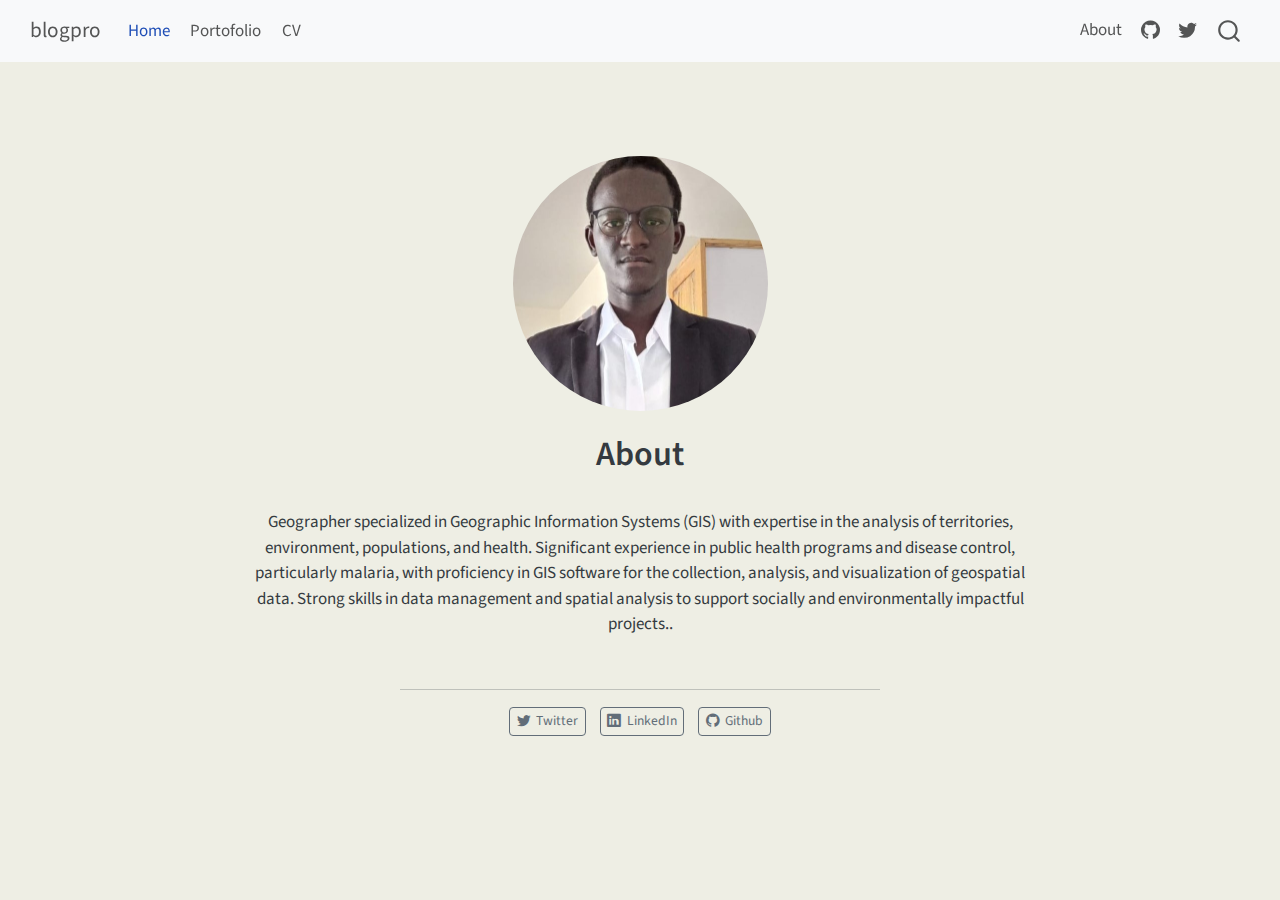
==== docs/index.html @ 7d2048d3 "update gitnore" ====
<!DOCTYPE html>
<html xmlns="http://www.w3.org/1999/xhtml" lang="en" xml:lang="en"><head>

<meta charset="utf-8">
<meta name="generator" content="quarto-1.4.555">

<meta name="viewport" content="width=device-width, initial-scale=1.0, user-scalable=yes">


<title>blogpro - About</title>
<style>
code{white-space: pre-wrap;}
span.smallcaps{font-variant: small-caps;}
div.columns{display: flex; gap: min(4vw, 1.5em);}
div.column{flex: auto; overflow-x: auto;}
div.hanging-indent{margin-left: 1.5em; text-indent: -1.5em;}
ul.task-list{list-style: none;}
ul.task-list li input[type="checkbox"] {
  width: 0.8em;
  margin: 0 0.8em 0.2em -1em; /* quarto-specific, see https://github.com/quarto-dev/quarto-cli/issues/4556 */ 
  vertical-align: middle;
}
</style>


<script src="site_libs/quarto-nav/quarto-nav.js"></script>
<script src="site_libs/quarto-nav/headroom.min.js"></script>
<script src="site_libs/clipboard/clipboard.min.js"></script>
<script src="site_libs/quarto-search/autocomplete.umd.js"></script>
<script src="site_libs/quarto-search/fuse.min.js"></script>
<script src="site_libs/quarto-search/quarto-search.js"></script>
<meta name="quarto:offset" content="./">
<script src="site_libs/quarto-html/quarto.js"></script>
<script src="site_libs/quarto-html/popper.min.js"></script>
<script src="site_libs/quarto-html/tippy.umd.min.js"></script>
<link href="site_libs/quarto-html/tippy.css" rel="stylesheet">
<link href="site_libs/quarto-html/quarto-syntax-highlighting.css" rel="stylesheet" id="quarto-text-highlighting-styles">
<script src="site_libs/bootstrap/bootstrap.min.js"></script>
<link href="site_libs/bootstrap/bootstrap-icons.css" rel="stylesheet">
<link href="site_libs/bootstrap/bootstrap.min.css" rel="stylesheet" id="quarto-bootstrap" data-mode="light">
<script id="quarto-search-options" type="application/json">{
  "location": "navbar",
  "copy-button": false,
  "collapse-after": 3,
  "panel-placement": "end",
  "type": "overlay",
  "limit": 50,
  "keyboard-shortcut": [
    "f",
    "/",
    "s"
  ],
  "show-item-context": false,
  "language": {
    "search-no-results-text": "No results",
    "search-matching-documents-text": "matching documents",
    "search-copy-link-title": "Copy link to search",
    "search-hide-matches-text": "Hide additional matches",
    "search-more-match-text": "more match in this document",
    "search-more-matches-text": "more matches in this document",
    "search-clear-button-title": "Clear",
    "search-text-placeholder": "",
    "search-detached-cancel-button-title": "Cancel",
    "search-submit-button-title": "Submit",
    "search-label": "Search"
  }
}</script>


<link rel="stylesheet" href="styles.css">
</head>

<body class="nav-fixed fullcontent">

<div id="quarto-search-results"></div>
  <header id="quarto-header" class="headroom fixed-top">
    <nav class="navbar navbar-expand-lg " data-bs-theme="dark">
      <div class="navbar-container container-fluid">
      <div class="navbar-brand-container mx-auto">
    <a class="navbar-brand" href="./index.html">
    <span class="navbar-title">blogpro</span>
    </a>
  </div>
            <div id="quarto-search" class="" title="Search"></div>
          <button class="navbar-toggler" type="button" data-bs-toggle="collapse" data-bs-target="#navbarCollapse" aria-controls="navbarCollapse" aria-expanded="false" aria-label="Toggle navigation" onclick="if (window.quartoToggleHeadroom) { window.quartoToggleHeadroom(); }">
  <span class="navbar-toggler-icon"></span>
</button>
          <div class="collapse navbar-collapse" id="navbarCollapse">
            <ul class="navbar-nav navbar-nav-scroll me-auto">
  <li class="nav-item">
    <a class="nav-link active" href="./index.html" aria-current="page"> 
<span class="menu-text">Home</span></a>
  </li>  
  <li class="nav-item">
    <a class="nav-link" href="./portofolio.html"> 
<span class="menu-text">Portofolio</span></a>
  </li>  
  <li class="nav-item">
    <a class="nav-link" href="./cv.html"> 
<span class="menu-text">CV</span></a>
  </li>  
</ul>
            <ul class="navbar-nav navbar-nav-scroll ms-auto">
  <li class="nav-item">
    <a class="nav-link" href="./about.html"> 
<span class="menu-text">About</span></a>
  </li>  
  <li class="nav-item compact">
    <a class="nav-link" href="https://github.com/"> <i class="bi bi-github" role="img">
</i> 
<span class="menu-text"></span></a>
  </li>  
  <li class="nav-item compact">
    <a class="nav-link" href="https://twitter.com"> <i class="bi bi-twitter" role="img">
</i> 
<span class="menu-text"></span></a>
  </li>  
</ul>
          </div> <!-- /navcollapse -->
          <div class="quarto-navbar-tools">
</div>
      </div> <!-- /container-fluid -->
    </nav>
</header>
<!-- content -->
<div id="quarto-content" class="quarto-container page-columns page-rows-contents page-layout-article page-navbar">
<!-- sidebar -->
<!-- margin-sidebar -->
    
<!-- main -->
<div class="quarto-about-jolla content">
  <img src="SILF_.jpg" class="about-image
  round " style="height: 15em; width: 15em;">
 <header id="title-block-header" class="quarto-title-block default">
<div class="quarto-title">
<h1 class="title">About</h1>
</div>
<div class="quarto-title-meta">
  </div>
</header><main class="content" id="quarto-document-content">
<p>Geographer specialized in Geographic Information Systems (GIS) with expertise in the analysis of territories, environment, populations, and health. Significant experience in public health programs and disease control, particularly malaria, with proficiency in GIS software for the collection, analysis, and visualization of geospatial data. Strong skills in data management and spatial analysis to support socially and environmentally impactful projects..</p>


</main> 
  <hr class="about-sep">
   <div class="about-links">
  <a href="https://twitter.com" class="about-link" rel="" target="">
    <i class="bi bi-twitter"></i>
     <span class="about-link-text">Twitter</span>
  </a>
  <a href="https://linkedin.com" class="about-link" rel="" target="">
    <i class="bi bi-linkedin"></i>
     <span class="about-link-text">LinkedIn</span>
  </a>
  <a href="https://github.com" class="about-link" rel="" target="">
    <i class="bi bi-github"></i>
     <span class="about-link-text">Github</span>
  </a>
</div>
</div>
 <!-- /main -->
<script id="quarto-html-after-body" type="application/javascript">
window.document.addEventListener("DOMContentLoaded", function (event) {
  const toggleBodyColorMode = (bsSheetEl) => {
    const mode = bsSheetEl.getAttribute("data-mode");
    const bodyEl = window.document.querySelector("body");
    if (mode === "dark") {
      bodyEl.classList.add("quarto-dark");
      bodyEl.classList.remove("quarto-light");
    } else {
      bodyEl.classList.add("quarto-light");
      bodyEl.classList.remove("quarto-dark");
    }
  }
  const toggleBodyColorPrimary = () => {
    const bsSheetEl = window.document.querySelector("link#quarto-bootstrap");
    if (bsSheetEl) {
      toggleBodyColorMode(bsSheetEl);
    }
  }
  toggleBodyColorPrimary();  
  const isCodeAnnotation = (el) => {
    for (const clz of el.classList) {
      if (clz.startsWith('code-annotation-')) {                     
        return true;
      }
    }
    return false;
  }
  const clipboard = new window.ClipboardJS('.code-copy-button', {
    text: function(trigger) {
      const codeEl = trigger.previousElementSibling.cloneNode(true);
      for (const childEl of codeEl.children) {
        if (isCodeAnnotation(childEl)) {
          childEl.remove();
        }
      }
      return codeEl.innerText;
    }
  });
  clipboard.on('success', function(e) {
    // button target
    const button = e.trigger;
    // don't keep focus
    button.blur();
    // flash "checked"
    button.classList.add('code-copy-button-checked');
    var currentTitle = button.getAttribute("title");
    button.setAttribute("title", "Copied!");
    let tooltip;
    if (window.bootstrap) {
      button.setAttribute("data-bs-toggle", "tooltip");
      button.setAttribute("data-bs-placement", "left");
      button.setAttribute("data-bs-title", "Copied!");
      tooltip = new bootstrap.Tooltip(button, 
        { trigger: "manual", 
          customClass: "code-copy-button-tooltip",
          offset: [0, -8]});
      tooltip.show();    
    }
    setTimeout(function() {
      if (tooltip) {
        tooltip.hide();
        button.removeAttribute("data-bs-title");
        button.removeAttribute("data-bs-toggle");
        button.removeAttribute("data-bs-placement");
      }
      button.setAttribute("title", currentTitle);
      button.classList.remove('code-copy-button-checked');
    }, 1000);
    // clear code selection
    e.clearSelection();
  });
    var localhostRegex = new RegExp(/^(?:http|https):\/\/localhost\:?[0-9]*\//);
    var mailtoRegex = new RegExp(/^mailto:/);
      var filterRegex = new RegExp('/' + window.location.host + '/');
    var isInternal = (href) => {
        return filterRegex.test(href) || localhostRegex.test(href) || mailtoRegex.test(href);
    }
    // Inspect non-navigation links and adorn them if external
 	var links = window.document.querySelectorAll('a[href]:not(.nav-link):not(.navbar-brand):not(.toc-action):not(.sidebar-link):not(.sidebar-item-toggle):not(.pagination-link):not(.no-external):not([aria-hidden]):not(.dropdown-item):not(.quarto-navigation-tool)');
    for (var i=0; i<links.length; i++) {
      const link = links[i];
      if (!isInternal(link.href)) {
        // undo the damage that might have been done by quarto-nav.js in the case of
        // links that we want to consider external
        if (link.dataset.originalHref !== undefined) {
          link.href = link.dataset.originalHref;
        }
      }
    }
  function tippyHover(el, contentFn, onTriggerFn, onUntriggerFn) {
    const config = {
      allowHTML: true,
      maxWidth: 500,
      delay: 100,
      arrow: false,
      appendTo: function(el) {
          return el.parentElement;
      },
      interactive: true,
      interactiveBorder: 10,
      theme: 'quarto',
      placement: 'bottom-start',
    };
    if (contentFn) {
      config.content = contentFn;
    }
    if (onTriggerFn) {
      config.onTrigger = onTriggerFn;
    }
    if (onUntriggerFn) {
      config.onUntrigger = onUntriggerFn;
    }
    window.tippy(el, config); 
  }
  const noterefs = window.document.querySelectorAll('a[role="doc-noteref"]');
  for (var i=0; i<noterefs.length; i++) {
    const ref = noterefs[i];
    tippyHover(ref, function() {
      // use id or data attribute instead here
      let href = ref.getAttribute('data-footnote-href') || ref.getAttribute('href');
      try { href = new URL(href).hash; } catch {}
      const id = href.replace(/^#\/?/, "");
      const note = window.document.getElementById(id);
      if (note) {
        return note.innerHTML;
      } else {
        return "";
      }
    });
  }
  const xrefs = window.document.querySelectorAll('a.quarto-xref');
  const processXRef = (id, note) => {
    // Strip column container classes
    const stripColumnClz = (el) => {
      el.classList.remove("page-full", "page-columns");
      if (el.children) {
        for (const child of el.children) {
          stripColumnClz(child);
        }
      }
    }
    stripColumnClz(note)
    if (id === null || id.startsWith('sec-')) {
      // Special case sections, only their first couple elements
      const container = document.createElement("div");
      if (note.children && note.children.length > 2) {
        container.appendChild(note.children[0].cloneNode(true));
        for (let i = 1; i < note.children.length; i++) {
          const child = note.children[i];
          if (child.tagName === "P" && child.innerText === "") {
            continue;
          } else {
            container.appendChild(child.cloneNode(true));
            break;
          }
        }
        if (window.Quarto?.typesetMath) {
          window.Quarto.typesetMath(container);
        }
        return container.innerHTML
      } else {
        if (window.Quarto?.typesetMath) {
          window.Quarto.typesetMath(note);
        }
        return note.innerHTML;
      }
    } else {
      // Remove any anchor links if they are present
      const anchorLink = note.querySelector('a.anchorjs-link');
      if (anchorLink) {
        anchorLink.remove();
      }
      if (window.Quarto?.typesetMath) {
        window.Quarto.typesetMath(note);
      }
      // TODO in 1.5, we should make sure this works without a callout special case
      if (note.classList.contains("callout")) {
        return note.outerHTML;
      } else {
        return note.innerHTML;
      }
    }
  }
  for (var i=0; i<xrefs.length; i++) {
    const xref = xrefs[i];
    tippyHover(xref, undefined, function(instance) {
      instance.disable();
      let url = xref.getAttribute('href');
      let hash = undefined; 
      if (url.startsWith('#')) {
        hash = url;
      } else {
        try { hash = new URL(url).hash; } catch {}
      }
      if (hash) {
        const id = hash.replace(/^#\/?/, "");
        const note = window.document.getElementById(id);
        if (note !== null) {
          try {
            const html = processXRef(id, note.cloneNode(true));
            instance.setContent(html);
          } finally {
            instance.enable();
            instance.show();
          }
        } else {
          // See if we can fetch this
          fetch(url.split('#')[0])
          .then(res => res.text())
          .then(html => {
            const parser = new DOMParser();
            const htmlDoc = parser.parseFromString(html, "text/html");
            const note = htmlDoc.getElementById(id);
            if (note !== null) {
              const html = processXRef(id, note);
              instance.setContent(html);
            } 
          }).finally(() => {
            instance.enable();
            instance.show();
          });
        }
      } else {
        // See if we can fetch a full url (with no hash to target)
        // This is a special case and we should probably do some content thinning / targeting
        fetch(url)
        .then(res => res.text())
        .then(html => {
          const parser = new DOMParser();
          const htmlDoc = parser.parseFromString(html, "text/html");
          const note = htmlDoc.querySelector('main.content');
          if (note !== null) {
            // This should only happen for chapter cross references
            // (since there is no id in the URL)
            // remove the first header
            if (note.children.length > 0 && note.children[0].tagName === "HEADER") {
              note.children[0].remove();
            }
            const html = processXRef(null, note);
            instance.setContent(html);
          } 
        }).finally(() => {
          instance.enable();
          instance.show();
        });
      }
    }, function(instance) {
    });
  }
      let selectedAnnoteEl;
      const selectorForAnnotation = ( cell, annotation) => {
        let cellAttr = 'data-code-cell="' + cell + '"';
        let lineAttr = 'data-code-annotation="' +  annotation + '"';
        const selector = 'span[' + cellAttr + '][' + lineAttr + ']';
        return selector;
      }
      const selectCodeLines = (annoteEl) => {
        const doc = window.document;
        const targetCell = annoteEl.getAttribute("data-target-cell");
        const targetAnnotation = annoteEl.getAttribute("data-target-annotation");
        const annoteSpan = window.document.querySelector(selectorForAnnotation(targetCell, targetAnnotation));
        const lines = annoteSpan.getAttribute("data-code-lines").split(",");
        const lineIds = lines.map((line) => {
          return targetCell + "-" + line;
        })
        let top = null;
        let height = null;
        let parent = null;
        if (lineIds.length > 0) {
            //compute the position of the single el (top and bottom and make a div)
            const el = window.document.getElementById(lineIds[0]);
            top = el.offsetTop;
            height = el.offsetHeight;
            parent = el.parentElement.parentElement;
          if (lineIds.length > 1) {
            const lastEl = window.document.getElementById(lineIds[lineIds.length - 1]);
            const bottom = lastEl.offsetTop + lastEl.offsetHeight;
            height = bottom - top;
          }
          if (top !== null && height !== null && parent !== null) {
            // cook up a div (if necessary) and position it 
            let div = window.document.getElementById("code-annotation-line-highlight");
            if (div === null) {
              div = window.document.createElement("div");
              div.setAttribute("id", "code-annotation-line-highlight");
              div.style.position = 'absolute';
              parent.appendChild(div);
            }
            div.style.top = top - 2 + "px";
            div.style.height = height + 4 + "px";
            div.style.left = 0;
            let gutterDiv = window.document.getElementById("code-annotation-line-highlight-gutter");
            if (gutterDiv === null) {
              gutterDiv = window.document.createElement("div");
              gutterDiv.setAttribute("id", "code-annotation-line-highlight-gutter");
              gutterDiv.style.position = 'absolute';
              const codeCell = window.document.getElementById(targetCell);
              const gutter = codeCell.querySelector('.code-annotation-gutter');
              gutter.appendChild(gutterDiv);
            }
            gutterDiv.style.top = top - 2 + "px";
            gutterDiv.style.height = height + 4 + "px";
          }
          selectedAnnoteEl = annoteEl;
        }
      };
      const unselectCodeLines = () => {
        const elementsIds = ["code-annotation-line-highlight", "code-annotation-line-highlight-gutter"];
        elementsIds.forEach((elId) => {
          const div = window.document.getElementById(elId);
          if (div) {
            div.remove();
          }
        });
        selectedAnnoteEl = undefined;
      };
        // Handle positioning of the toggle
    window.addEventListener(
      "resize",
      throttle(() => {
        elRect = undefined;
        if (selectedAnnoteEl) {
          selectCodeLines(selectedAnnoteEl);
        }
      }, 10)
    );
    function throttle(fn, ms) {
    let throttle = false;
    let timer;
      return (...args) => {
        if(!throttle) { // first call gets through
            fn.apply(this, args);
            throttle = true;
        } else { // all the others get throttled
            if(timer) clearTimeout(timer); // cancel #2
            timer = setTimeout(() => {
              fn.apply(this, args);
              timer = throttle = false;
            }, ms);
        }
      };
    }
      // Attach click handler to the DT
      const annoteDls = window.document.querySelectorAll('dt[data-target-cell]');
      for (const annoteDlNode of annoteDls) {
        annoteDlNode.addEventListener('click', (event) => {
          const clickedEl = event.target;
          if (clickedEl !== selectedAnnoteEl) {
            unselectCodeLines();
            const activeEl = window.document.querySelector('dt[data-target-cell].code-annotation-active');
            if (activeEl) {
              activeEl.classList.remove('code-annotation-active');
            }
            selectCodeLines(clickedEl);
            clickedEl.classList.add('code-annotation-active');
          } else {
            // Unselect the line
            unselectCodeLines();
            clickedEl.classList.remove('code-annotation-active');
          }
        });
      }
  const findCites = (el) => {
    const parentEl = el.parentElement;
    if (parentEl) {
      const cites = parentEl.dataset.cites;
      if (cites) {
        return {
          el,
          cites: cites.split(' ')
        };
      } else {
        return findCites(el.parentElement)
      }
    } else {
      return undefined;
    }
  };
  var bibliorefs = window.document.querySelectorAll('a[role="doc-biblioref"]');
  for (var i=0; i<bibliorefs.length; i++) {
    const ref = bibliorefs[i];
    const citeInfo = findCites(ref);
    if (citeInfo) {
      tippyHover(citeInfo.el, function() {
        var popup = window.document.createElement('div');
        citeInfo.cites.forEach(function(cite) {
          var citeDiv = window.document.createElement('div');
          citeDiv.classList.add('hanging-indent');
          citeDiv.classList.add('csl-entry');
          var biblioDiv = window.document.getElementById('ref-' + cite);
          if (biblioDiv) {
            citeDiv.innerHTML = biblioDiv.innerHTML;
          }
          popup.appendChild(citeDiv);
        });
        return popup.innerHTML;
      });
    }
  }
});
</script>
</div> <!-- /content -->




</body></html>
---- docs/site_libs/quarto-html/tippy.css ----
.tippy-box[data-animation=fade][data-state=hidden]{opacity:0}[data-tippy-root]{max-width:calc(100vw - 10px)}.tippy-box{position:relative;background-color:#333;color:#fff;border-radius:4px;font-size:14px;line-height:1.4;white-space:normal;outline:0;transition-property:transform,visibility,opacity}.tippy-box[data-placement^=top]>.tippy-arrow{bottom:0}.tippy-box[data-placement^=top]>.tippy-arrow:before{bottom:-7px;left:0;border-width:8px 8px 0;border-top-color:initial;transform-origin:center top}.tippy-box[data-placement^=bottom]>.tippy-arrow{top:0}.tippy-box[data-placement^=bottom]>.tippy-arrow:before{top:-7px;left:0;border-width:0 8px 8px;border-bottom-color:initial;transform-origin:center bottom}.tippy-box[data-placement^=left]>.tippy-arrow{right:0}.tippy-box[data-placement^=left]>.tippy-arrow:before{border-width:8px 0 8px 8px;border-left-color:initial;right:-7px;transform-origin:center left}.tippy-box[data-placement^=right]>.tippy-arrow{left:0}.tippy-box[data-placement^=right]>.tippy-arrow:before{left:-7px;border-width:8px 8px 8px 0;border-right-color:initial;transform-origin:center right}.tippy-box[data-inertia][data-state=visible]{transition-timing-function:cubic-bezier(.54,1.5,.38,1.11)}.tippy-arrow{width:16px;height:16px;color:#333}.tippy-arrow:before{content:"";position:absolute;border-color:transparent;border-style:solid}.tippy-content{position:relative;padding:5px 9px;z-index:1}
---- docs/site_libs/quarto-html/quarto-syntax-highlighting.css ----
/* quarto syntax highlight colors */
:root {
  --quarto-hl-ot-color: #003B4F;
  --quarto-hl-at-color: #657422;
  --quarto-hl-ss-color: #20794D;
  --quarto-hl-an-color: #5E5E5E;
  --quarto-hl-fu-color: #4758AB;
  --quarto-hl-st-color: #20794D;
  --quarto-hl-cf-color: #003B4F;
  --quarto-hl-op-color: #5E5E5E;
  --quarto-hl-er-color: #AD0000;
  --quarto-hl-bn-color: #AD0000;
  --quarto-hl-al-color: #AD0000;
  --quarto-hl-va-color: #111111;
  --quarto-hl-bu-color: inherit;
  --quarto-hl-ex-color: inherit;
  --quarto-hl-pp-color: #AD0000;
  --quarto-hl-in-color: #5E5E5E;
  --quarto-hl-vs-color: #20794D;
  --quarto-hl-wa-color: #5E5E5E;
  --quarto-hl-do-color: #5E5E5E;
  --quarto-hl-im-color: #00769E;
  --quarto-hl-ch-color: #20794D;
  --quarto-hl-dt-color: #AD0000;
  --quarto-hl-fl-color: #AD0000;
  --quarto-hl-co-color: #5E5E5E;
  --quarto-hl-cv-color: #5E5E5E;
  --quarto-hl-cn-color: #8f5902;
  --quarto-hl-sc-color: #5E5E5E;
  --quarto-hl-dv-color: #AD0000;
  --quarto-hl-kw-color: #003B4F;
}

/* other quarto variables */
:root {
  --quarto-font-monospace: SFMono-Regular, Menlo, Monaco, Consolas, "Liberation Mono", "Courier New", monospace;
}

pre > code.sourceCode > span {
  color: #003B4F;
}

code span {
  color: #003B4F;
}

code.sourceCode > span {
  color: #003B4F;
}

div.sourceCode,
div.sourceCode pre.sourceCode {
  color: #003B4F;
}

code span.ot {
  color: #003B4F;
  font-style: inherit;
}

code span.at {
  color: #657422;
  font-style: inherit;
}

code span.ss {
  color: #20794D;
  font-style: inherit;
}

code span.an {
  color: #5E5E5E;
  font-style: inherit;
}

code span.fu {
  color: #4758AB;
  font-style: inherit;
}

code span.st {
  color: #20794D;
  font-style: inherit;
}

code span.cf {
  color: #003B4F;
  font-style: inherit;
}

code span.op {
  color: #5E5E5E;
  font-style: inherit;
}

code span.er {
  color: #AD0000;
  font-style: inherit;
}

code span.bn {
  color: #AD0000;
  font-style: inherit;
}

code span.al {
  color: #AD0000;
  font-style: inherit;
}

code span.va {
  color: #111111;
  font-style: inherit;
}

code span.bu {
  font-style: inherit;
}

code span.ex {
  font-style: inherit;
}

code span.pp {
  color: #AD0000;
  font-style: inherit;
}

code span.in {
  color: #5E5E5E;
  font-style: inherit;
}

code span.vs {
  color: #20794D;
  font-style: inherit;
}

code span.wa {
  color: #5E5E5E;
  font-style: italic;
}

code span.do {
  color: #5E5E5E;
  font-style: italic;
}

code span.im {
  color: #00769E;
  font-style: inherit;
}

code span.ch {
  color: #20794D;
  font-style: inherit;
}

code span.dt {
  color: #AD0000;
  font-style: inherit;
}

code span.fl {
  color: #AD0000;
  font-style: inherit;
}

code span.co {
  color: #5E5E5E;
  font-style: inherit;
}

code span.cv {
  color: #5E5E5E;
  font-style: italic;
}

code span.cn {
  color: #8f5902;
  font-style: inherit;
}

code span.sc {
  color: #5E5E5E;
  font-style: inherit;
}

code span.dv {
  color: #AD0000;
  font-style: inherit;
}

code span.kw {
  color: #003B4F;
  font-style: inherit;
}

.prevent-inlining {
  content: "</";
}

/*# sourceMappingURL=debc5d5d77c3f9108843748ff7464032.css.map */
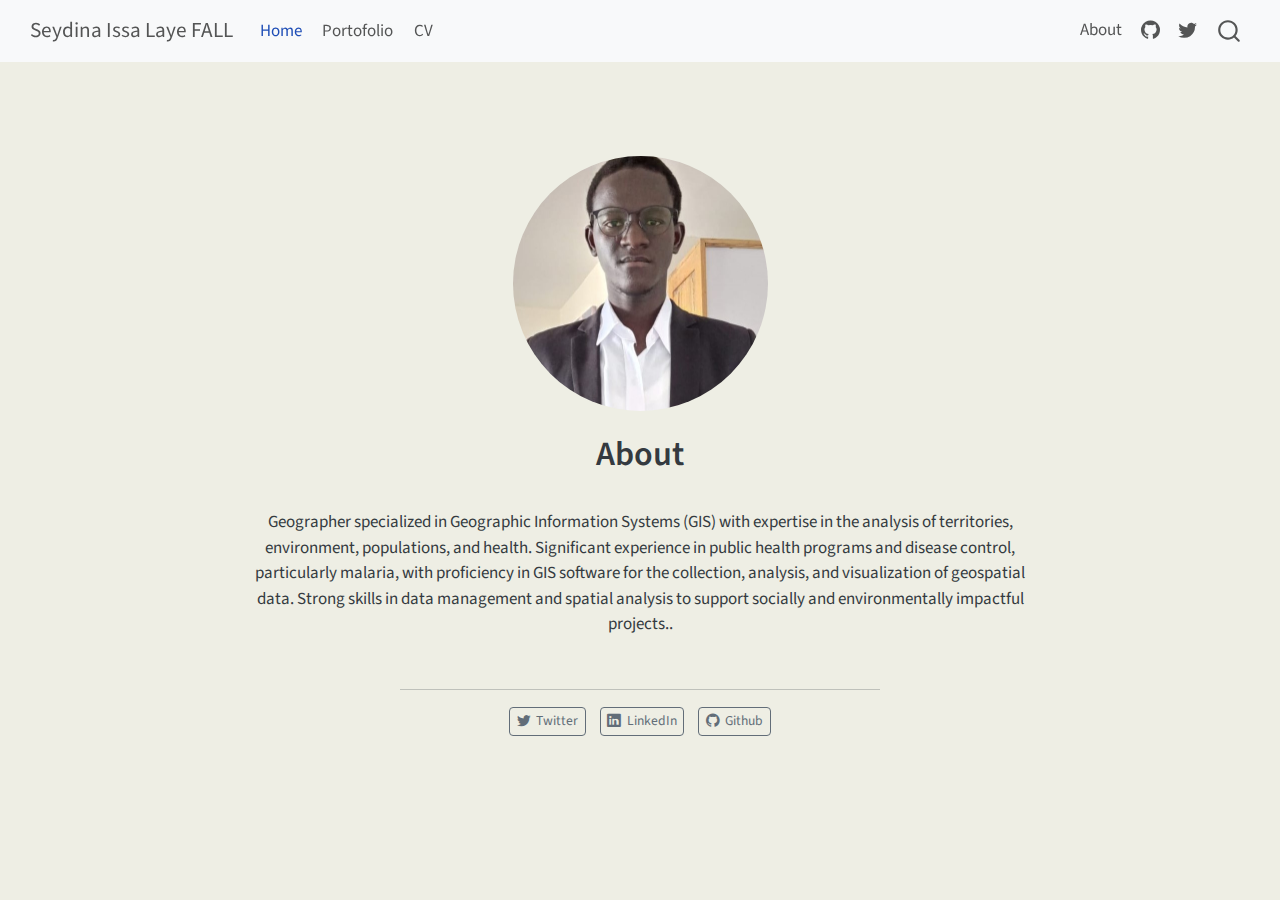
==== commit aeb2e950: "title apdated" ====
--- a/docs/index.html
+++ b/docs/index.html
@@ -7,7 +7,7 @@
 <meta name="viewport" content="width=device-width, initial-scale=1.0, user-scalable=yes">
 
 
-<title>blogpro - About</title>
+<title>Seydina Issa Laye FALL - About</title>
 <style>
 code{white-space: pre-wrap;}
 span.smallcaps{font-variant: small-caps;}
@@ -78,7 +78,7 @@
       <div class="navbar-container container-fluid">
       <div class="navbar-brand-container mx-auto">
     <a class="navbar-brand" href="./index.html">
-    <span class="navbar-title">blogpro</span>
+    <span class="navbar-title">Seydina Issa Laye FALL</span>
     </a>
   </div>
             <div id="quarto-search" class="" title="Search"></div>
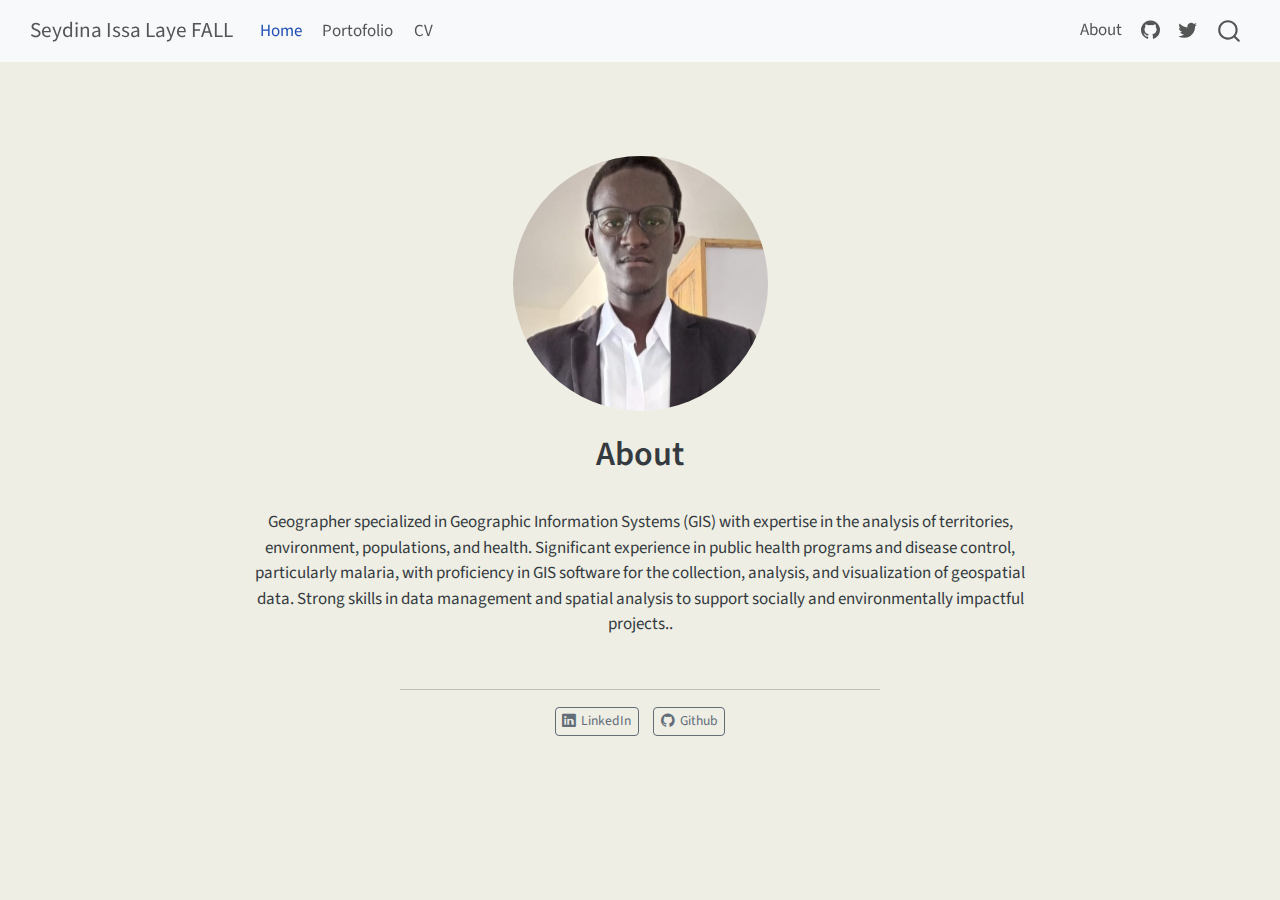
==== commit a10123eb: "link updated" ====
--- a/docs/index.html
+++ b/docs/index.html
@@ -144,15 +144,11 @@
 </main> 
   <hr class="about-sep">
    <div class="about-links">
-  <a href="https://twitter.com" class="about-link" rel="" target="">
-    <i class="bi bi-twitter"></i>
-     <span class="about-link-text">Twitter</span>
-  </a>
-  <a href="https://linkedin.com" class="about-link" rel="" target="">
+  <a href="https://linkedin.com/in/seydina-issa-laye-fall-68847919b/" class="about-link" rel="" target="">
     <i class="bi bi-linkedin"></i>
      <span class="about-link-text">LinkedIn</span>
   </a>
-  <a href="https://github.com" class="about-link" rel="" target="">
+  <a href="https://github.com/seyGIS" class="about-link" rel="" target="">
     <i class="bi bi-github"></i>
      <span class="about-link-text">Github</span>
   </a>
